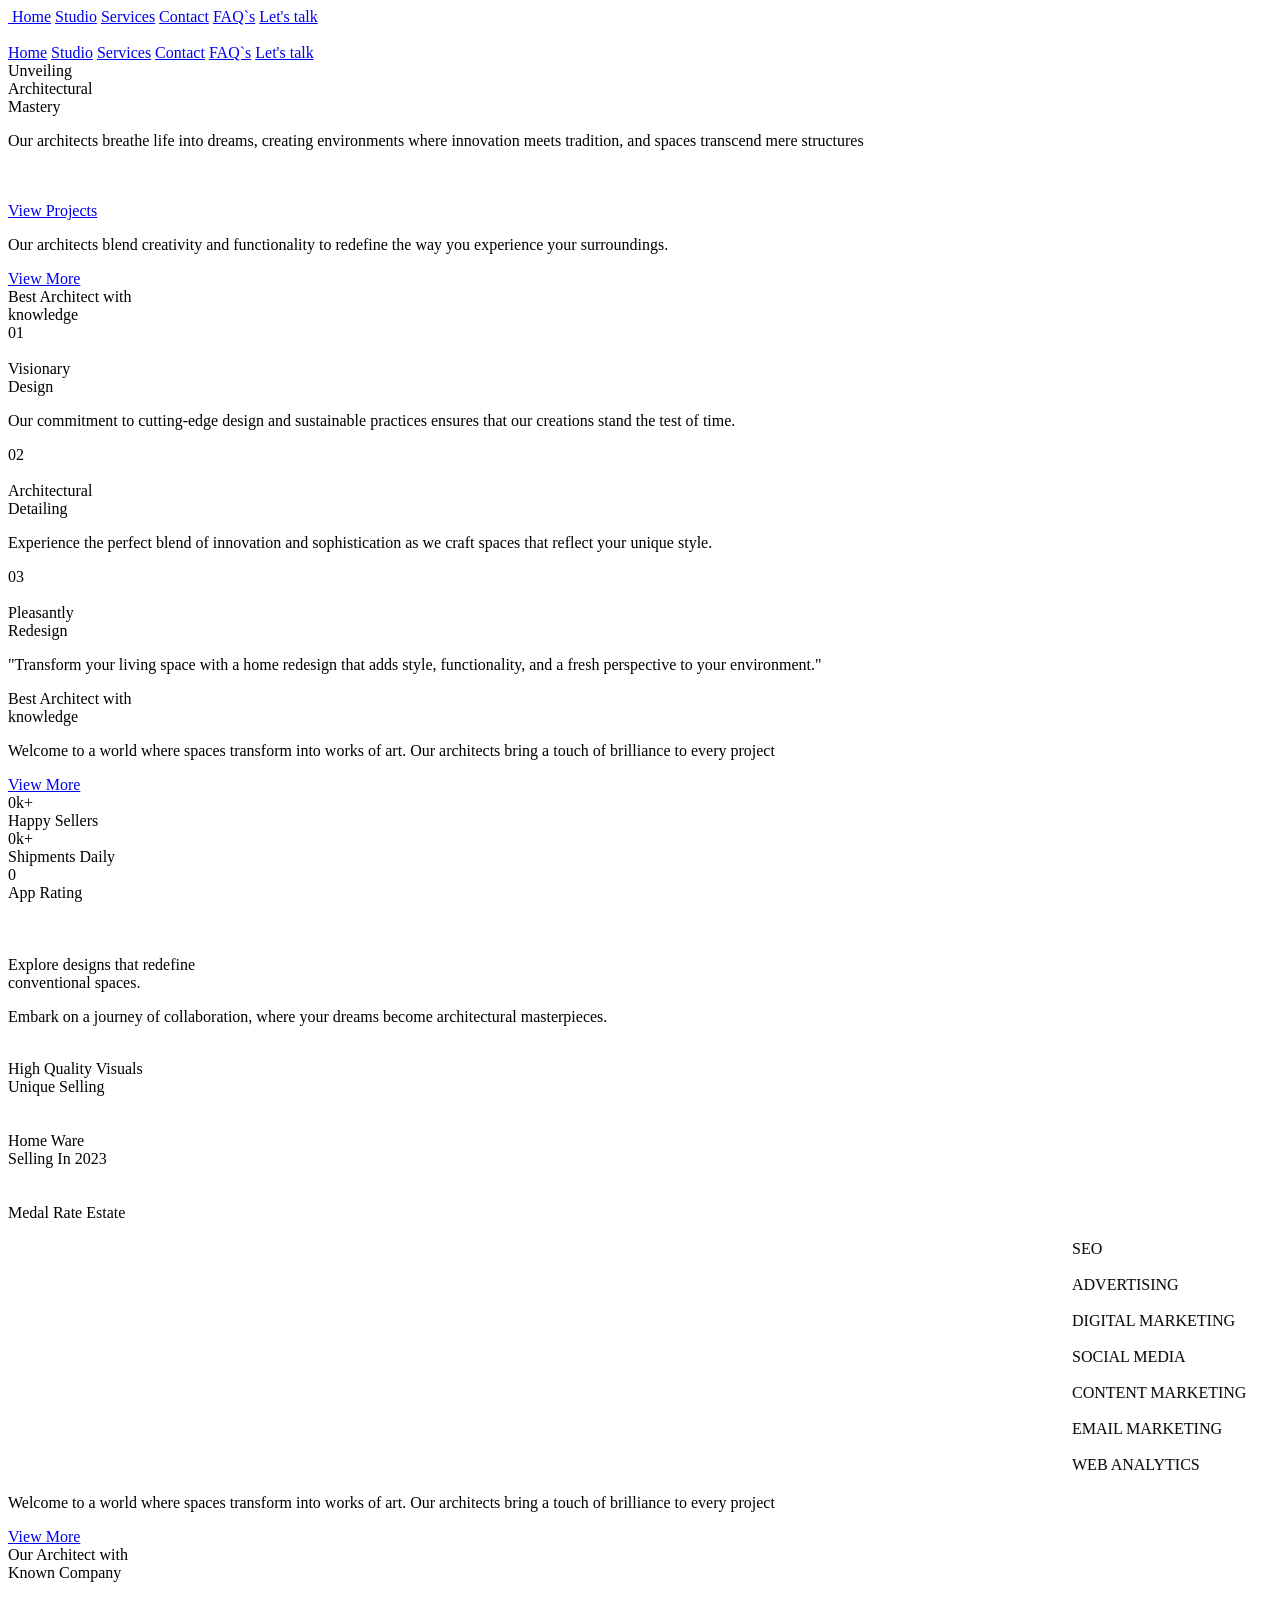
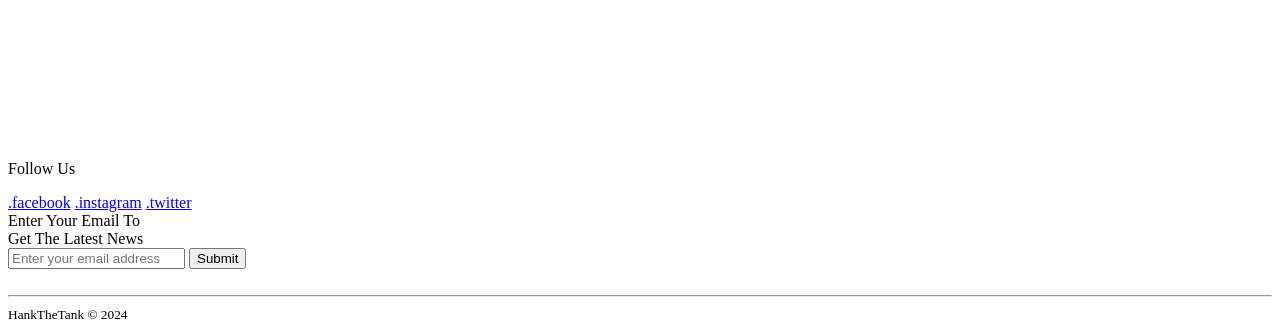
==== arch.html @ 4e917911 "made changes" ====
<!DOCTYPE html>
<html lang="en">

<head>
    <meta charset="UTF-8">
    <meta name="viewport" content="width=device-width, initial-scale=1.0">
    <link rel="stylesheet" href="css/bootstrap-grid.css">
    <link rel="stylesheet" href="css/animate.css">
    <link rel="stylesheet" href="css/odometer.css">
    <link rel="stylesheet" href="css/style.css">
    <title>Visionary Architects</title>
</head>

<body>
    <main class="container-fluid p-0">
        <nav class="container-fluid">
            <div class="container-xl">
                <a href="index.html" class="logo">
                    <img src="images/logo.png" alt="">
                </a>
                <a href="index.html">Home</a>
                <a href="#">Studio</a>
                <a href="#">Services</a>
                <a href="#">Contact</a>
                <a href="#">FAQ`s</a>
                <a href="#" class="btn_1">Let's talk</a>
                <div class="menu">
                    <img src="images/hamburger.png" alt="">
                </div>
                <div class="menu_container">
                    <a href="index.html">Home</a>
                <a href="#">Studio</a>
                <a href="#">Services</a>
                <a href="#">Contact</a>
                <a href="#">FAQ`s</a>
                <a href="#" class="btn_1">Let's talk</a>
                </div>
            </div>
        </nav>
        <section class="intro">
            <div class="container-xl">
                <div class="heading_1 wow animate__animated animate__fadeInUp">
                    Unveiling <br>
                    Architectural <br>
                    Mastery
                </div>
                <p class="wow animate__animated animate__fadeInUp">
                    Our architects breathe life into dreams, creating
                    environments where innovation meets tradition,
                    and spaces transcend mere structures
                </p>
                <div class="projects">
                    <div class="project wow animate__animated animate__fadeInUp">
                        <img src="images/2.jpg" alt="">
                    </div>
                    <div class="project wow animate__animated animate__fadeInUp">
                        <img src="images/3.jpg" alt="">
                    </div>
                </div>

                <a href="#" class="btn_2">View Projects</a>
            </div>
        </section>
        <section class="about">
            <div class="container-xl">
                <div class="section_heading">
                    <div>
                        <p class="wow animate__animated animate__fadeInUp">
                            Our architects blend creativity and functionality to
                            redefine the way you experience your
                            surroundings.
                        </p>
                        <a href="#" class="btn_2">View More</a>
                    </div>
                    <div>
                        <div class="heading_2 wow animate__animated animate__fadeInUp">
                            Best Architect with <br>
                            knowledge
                        </div>
                    </div>
                </div>
                <div class="row g-5">
                    <div class="col-md-4">
                        <div class="card wow animate__animated animate__fadeInUp">
                            <div class="card_header">
                                <span>
                                    01
                                </span>
                                <div class="icon">
                                    <img src="images/arrow.png" alt="">
                                </div>
                            </div>
                            <div class="card_body">
                                <div class="heading_3">Visionary <br>
                                    Design</div>
                                <p>Our commitment to cutting-edge design
                                    and sustainable practices ensures that our
                                    creations stand the test of time.</p>
                            </div>
                        </div>
                    </div>
                    <div class="col-md-4">
                        <div class="card wow animate__animated animate__fadeInUp animate__delay-1s">
                            <div class="card_header">
                                <span>
                                    02
                                </span>
                                <div class="icon">
                                    <img src="images/arrow.png" alt="">
                                </div>
                            </div>
                            <div class="card_body">
                                <div class="heading_3">Architectural <br>
                                    Detailing</div>
                                <p>Experience the perfect blend of innovation
                                    and sophistication as we craft spaces that
                                    reflect your unique style.</p>
                            </div>
                        </div>
                    </div>
                    <div class="col-md-4">
                        <div class="card card_bg wow animate__animated animate__fadeInUp animate__delay-2s">
                            <div class="card_header">
                                <span>
                                    03
                                </span>
                                <div class="icon">
                                    <img src="images/arrow-black.png" alt="">
                                </div>
                            </div>
                            <div class="card_body">
                                <div class="heading_3">Pleasantly <br>
                                    Redesign</div>
                                <p>"Transform your living space with a home
                                    redesign that adds style, functionality, and
                                    a fresh perspective to your environment."</p>
                            </div>
                        </div>
                    </div>
                </div>
            </div>
        </section>
        <section class="rating">
            <div class="container-xl">
                <div class="section_heading">
                    <div>
                        <div class="heading_2 wow animate__animated animate__fadeInUp">
                            Best Architect with <br>
                            knowledge
                        </div>
                    </div>
                    <div>
                        <p class="wow animate__animated animate__fadeInUp">
                            Welcome to a world where spaces transform into
                            works of art. Our architects bring a touch of
                            brilliance to every project
                        </p>
                        <a href="#" class="btn_2">View More</a>
                    </div>
                </div>
                <div class="stats">
                    <div class="stat">
                        <div class="users heading_3"><span class="odometer" data-value="900">0</span>k+</div>
                        <span>Happy Sellers</span>
                    </div>
                    <div class="stat">
                        <div class="shipments heading_3"><span class="odometer" data-value="2.8">0</span>k+</div>
                        <span>Shipments Daily</span>
                    </div>
                    <div class="stat">
                        <div class="ratings heading_3"><span class="odometer" data-value="4.8">0</span></div>
                        <span>App Rating</span>
                    </div>
                </div>
                <div class="row g-5">
                    <div class="col-md-4 image-card wow animate__animated animate__fadeInLeft">
                        <img src="images/5.jpg" alt="">
                    </div>
                    <div class="col-md-4 image-card wow animate__animated animate__fadeInUp">
                        <img src="images/6.jpg" alt="">
                    </div>
                    <div class="col-md-4 image-card wow animate__animated animate__fadeInRight">
                        <img src="images/7.jpg" alt="">
                    </div>
                </div>
            </div>
        </section>
        <section class="portfolio">
            <div class="container-xl">
                <div class="section_heading">
                    <div class="heading_2 wow animate__animated animate__fadeInUp">
                        Explore designs that redefine <br>
                        conventional spaces.
                    </div>
                    <p class="wow animate__animated animate__fadeInUp">Embark on a journey of collaboration, where your dreams become architectural masterpieces.</p>
                </div>
                <div class="showcases">
                    <div class="showcase wow animate__animated animate__fadeInUp">
                        <div class="row">
                            <div class="col-md-2">
                                <img src="images/8.jpg" alt="">
                            </div>
                            <div class="col-md-10">
                                <div class="heading_3">High Quality Visuals</div>
                            </div>
                        </div>
                    </div>
                    <div class="showcase wow animate__animated animate__fadeInUp">
                        <div class="row">
                            <div class="col-md-10">
                                <div class="heading_3">Unique Selling</div>
                            </div>
                            <div class="col-md-2">
                                <img src="images/9.jpg" alt="">
                            </div>
                        </div>
                    </div>
                    <div class="showcase wow animate__animated animate__fadeInUp">
                        <div class="row">
                            <div class="col-md-2">
                                <img src="images/10.jpg" alt="">
                            </div>
                            <div class="col-md-10">
                                <div class="heading_3">Home Ware</div>
                            </div>
                        </div>
                    </div>
                    <div class="showcase wow animate__animated animate__fadeInUp">
                        <div class="row">
                            <div class="col-md-10">
                                <div class="heading_3">Selling In 2023</div>
                            </div>
                            <div class="col-md-2">
                                <img src="images/11.jpg" alt="">
                            </div>
                        </div>
                    </div>
                    <div class="showcase wow animate__animated animate__fadeInUp">
                        <div class="row">
                            <div class="col-md-2">
                                <img src="images/12.jpg" alt="">
                            </div>

                            <div class="col-md-10">
                                <div class="heading_3">Medal Rate Estate</div>
                            </div>
                        </div>
                    </div>
                </div>
            </div>
        </section>
        <marquee behavior="scroll" direction="left" scrollamount="10">
            <div class="marque_holder">
                <img src="images/star.png" alt="">
                <div class="heading_3">SEO</div>
                <img src="images/star.png" alt="">
                <div class="heading_3">ADVERTISING</div>
                <img src="images/star.png" alt="">
                <div class="heading_3">DIGITAL MARKETING</div>
                <img src="images/star.png" alt="">
                <div class="heading_3">SOCIAL MEDIA</div>
                <img src="images/star.png" alt="">
                <div class="heading_3">CONTENT MARKETING</div>
                <img src="images/star.png" alt="">
                <div class="heading_3">EMAIL MARKETING</div>
                <img src="images/star.png" alt="">
                <div class="heading_3">WEB ANALYTICS</div>
            </div>
        </marquee>
        <section class="brands">
            <div class="container-xl">
                <div class="section_heading">
                    <div>
                        <p class="wow animate__animated animate__fadeInUp">
                            Welcome to a world where spaces transform into
                            works of art. Our architects bring a touch of
                            brilliance to every project
                        </p>
                        <a href="#" class="btn_2">View More</a>
                    </div>
                    <div>
                        <div class="heading_2 wow animate__animated animate__fadeInUp">
                            Our Architect with <br>
                            Known Company
                        </div>
                    </div>
                </div>
            </div>
            <div class="row g-0">
                <div class="col-md-3 col-sm-6 brand-holder">
                    <div class="brand-image wow animate__animated animate__fadeInUp">
                        <img src="images/brands-1.png" alt="">
                    </div>
                </div>
                <div class="col-md-3 col-sm-6 brand-holder">
                    <div class="brand-image wow animate__animated animate__fadeInUp animate__delay-1s">
                        <img src="images/brands-2.png " alt="">
                    </div>
                </div>
                <div class="col-md-3 col-sm-6 brand-holder">
                    <div class="brand-image wow animate__animated animate__fadeInUp animate__delay-2s">
                        <img src="images/brands-3.png" alt="">
                    </div>
                </div>
                <div class="col-md-3 col-sm-6 brand-holder">
                    <div class="brand-image wow animate__animated animate__fadeInUp animate__delay-3s">
                        <img src="images/brands-4.png" alt="">
                    </div>
                </div>
                <div class="col-md-3 col-sm-6 brand-holder">
                    <div class="brand-image wow animate__animated animate__fadeInUp">
                        <img src="images/brands-5.png" alt="">
                    </div>
                </div>
                <div class="col-md-3 col-sm-6 brand-holder">
                    <div class="brand-image wow animate__animated animate__fadeInUp animate__delay-1s">
                        <img src="images/brands-6.png" alt="">
                    </div>
                </div>
                <div class="col-md-3 col-sm-6 brand-holder">
                    <div class="brand-image wow animate__animated animate__fadeInUp animate__delay-2s">
                        <img src="images/brands-7.png" alt="">
                    </div>
                </div>
                <div class="col-md-3 col-sm-6 brand-holder">
                    <div class="brand-image wow animate__animated animate__fadeInUp animate__delay-3s">
                        <img src="images/brands-8.png" alt="">
                    </div>
                </div>
            </div>
        </section>
        <footer>
            <div class="container-xl">
                <div class="footer">
                    <div>
                        <a href="index.html" class="logo wow animate__animated animate__fadeInUp">
                            <img src="images/logo.png" alt="">
                        </a>
                        <div class="wow animate__animated animate__fadeInUp">
                            <p>Follow Us</p>
                            <span><a href="#">.facebook</a> <a href="#">.instagram</a> <a href="#">.twitter</a></span>
                        </div>
                    </div>

                    <div>
                        <div class="heading_3 wow animate__animated animate__fadeInUp">
                            Enter Your Email To <br>
                            Get The Latest News
                        </div>
                        <div class="input_container wow animate__animated animate__fadeInUp">
                            <input type="email" placeholder="Enter your email address">
                            <button class="btn_1">Submit</button>
                        </div>
                    </div>
                </div>
                <br>
                <hr>
                <small>HankTheTank &copy; 2024</small>
            </div>
        </footer>
    </main>
    <script src="js/odometer.js"></script>
    <script src="js/wow.js"></script>
    <script src="js/lenis.js"></script>
    <script>
        const wow = new WOW();
        wow.init();
        const lenis = new Lenis();
        const stats = document.querySelector('.stats');
        let odometerStarted = false;

        function raf(time) {
            lenis.raf(time);
            const statsPosition = stats.getBoundingClientRect();
            if (!odometerStarted && statsPosition.top <= window.innerHeight && statsPosition.bottom >= 0) {
                const odometers = document.querySelectorAll('.odometer');
                odometers.forEach(odometer => {
                    odometer.innerHTML = odometer.getAttribute('data-value');
                });
                odometerStarted = true;
            }
            requestAnimationFrame(raf);
        }
        requestAnimationFrame(raf);
        
        const menu = document.querySelector(".menu");
        const menuContainer = document.querySelector(".menu_container");
        let menuToggle = false;
        menu.addEventListener("click", ()=>{
            if(!menuToggle){
                menuContainer.style.transform = "translateX(0)";
                lenis.stop();
            }
            else{
                menuContainer.style.transform = "translateX(100%)";
                lenis.start();
            }
            
            menuToggle = !menuToggle
        })
    </script>
</body>

</html>
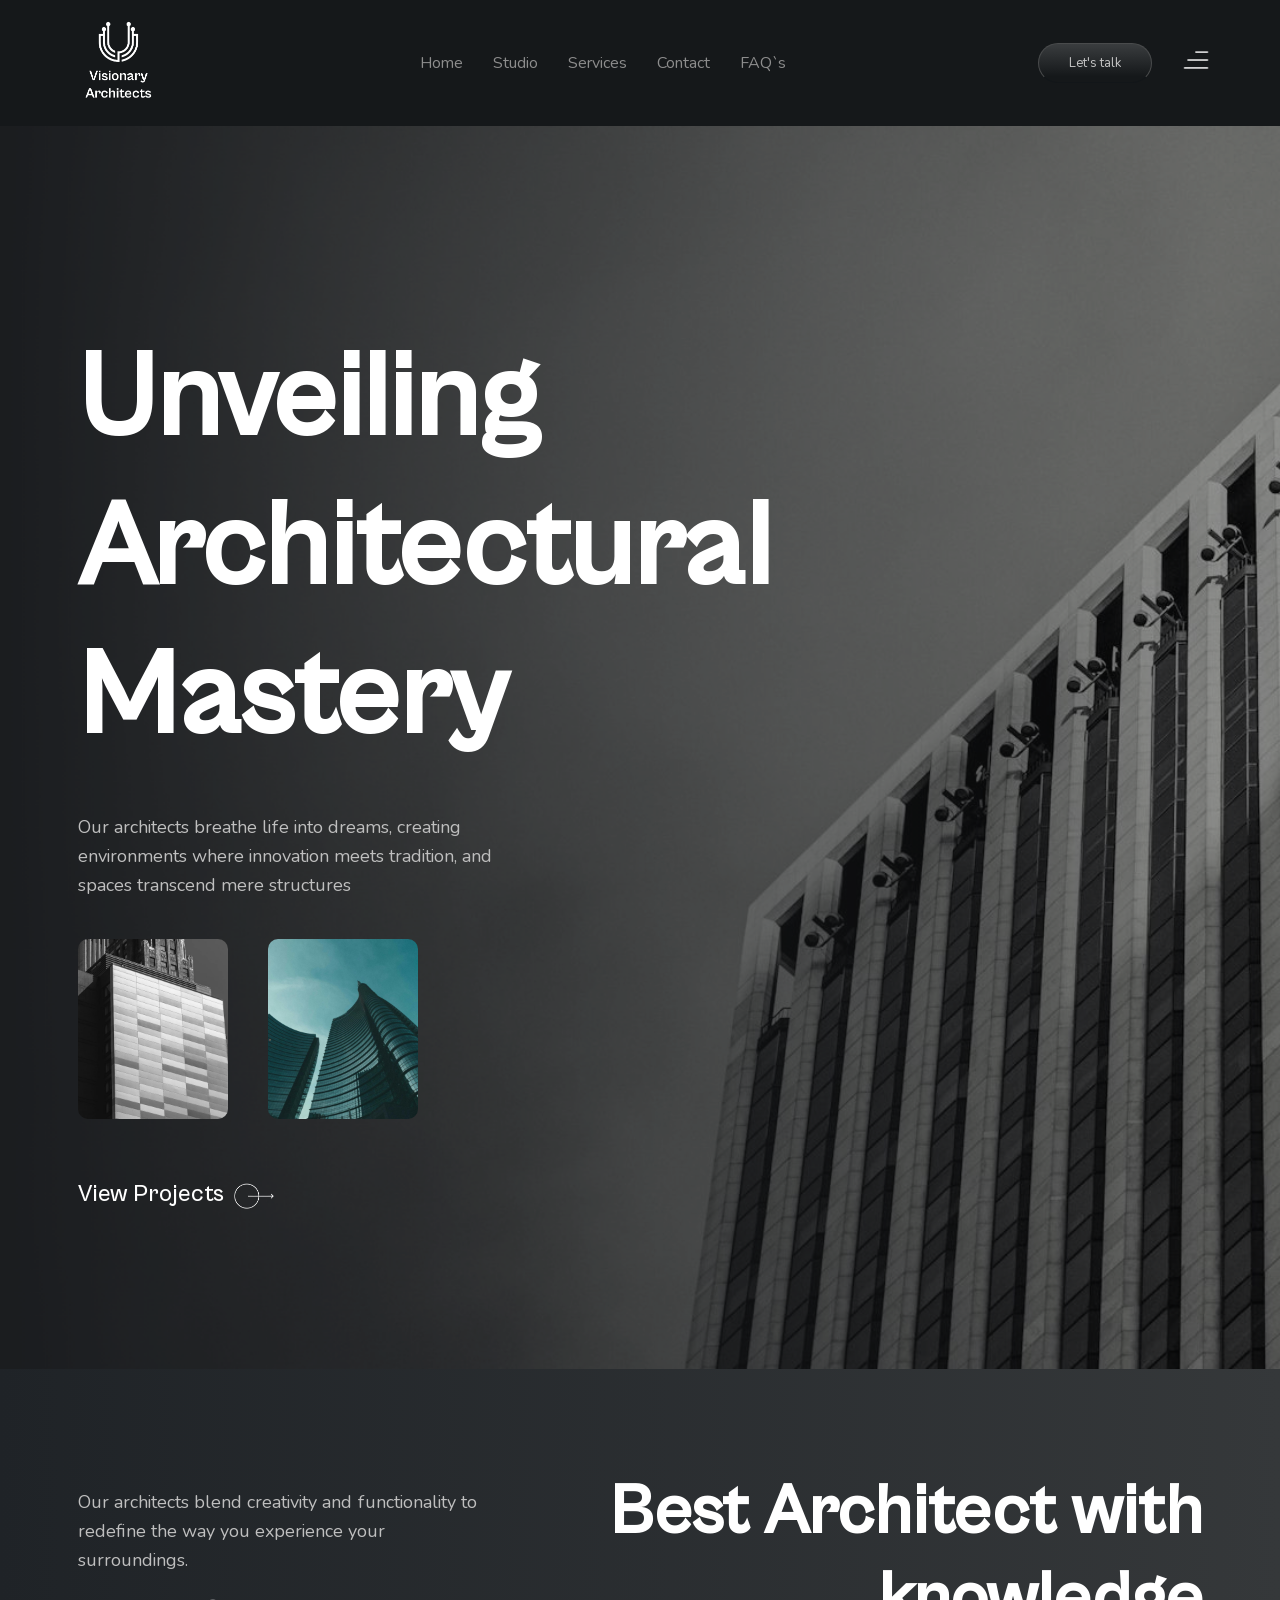
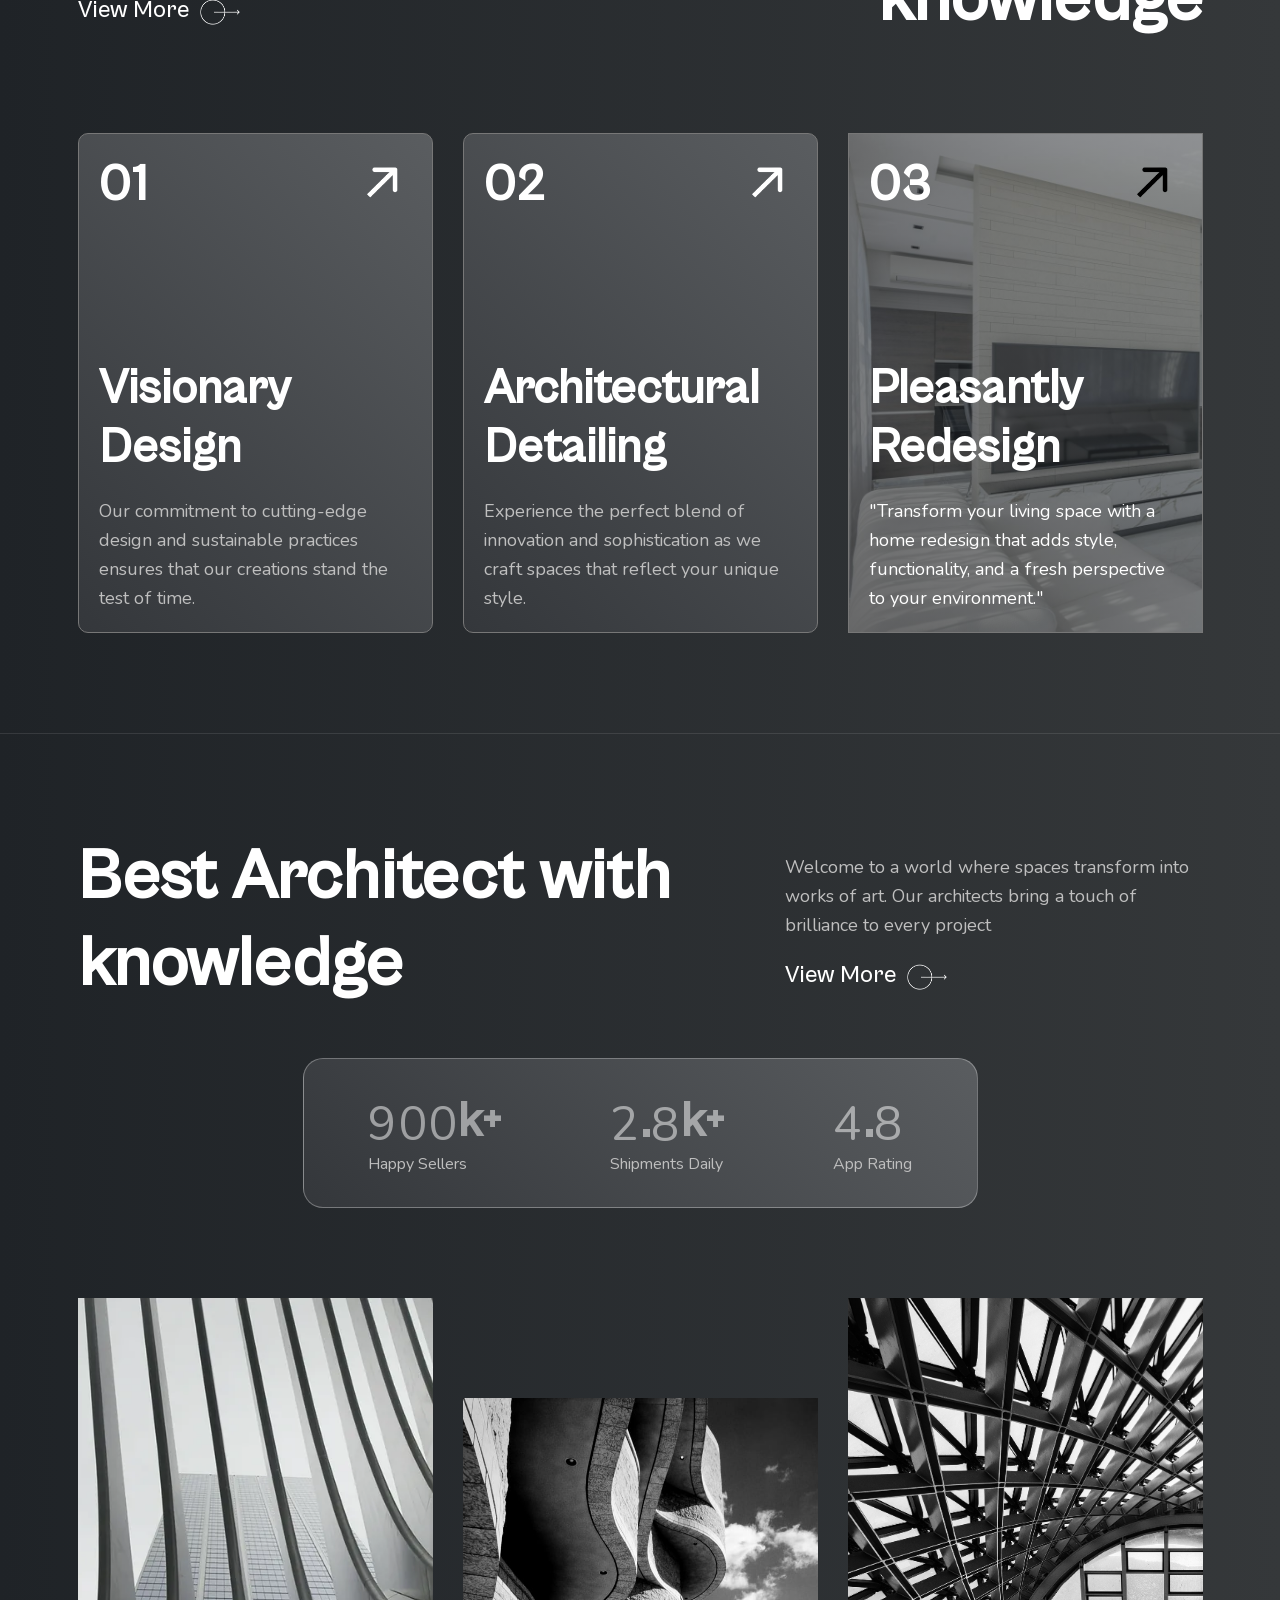
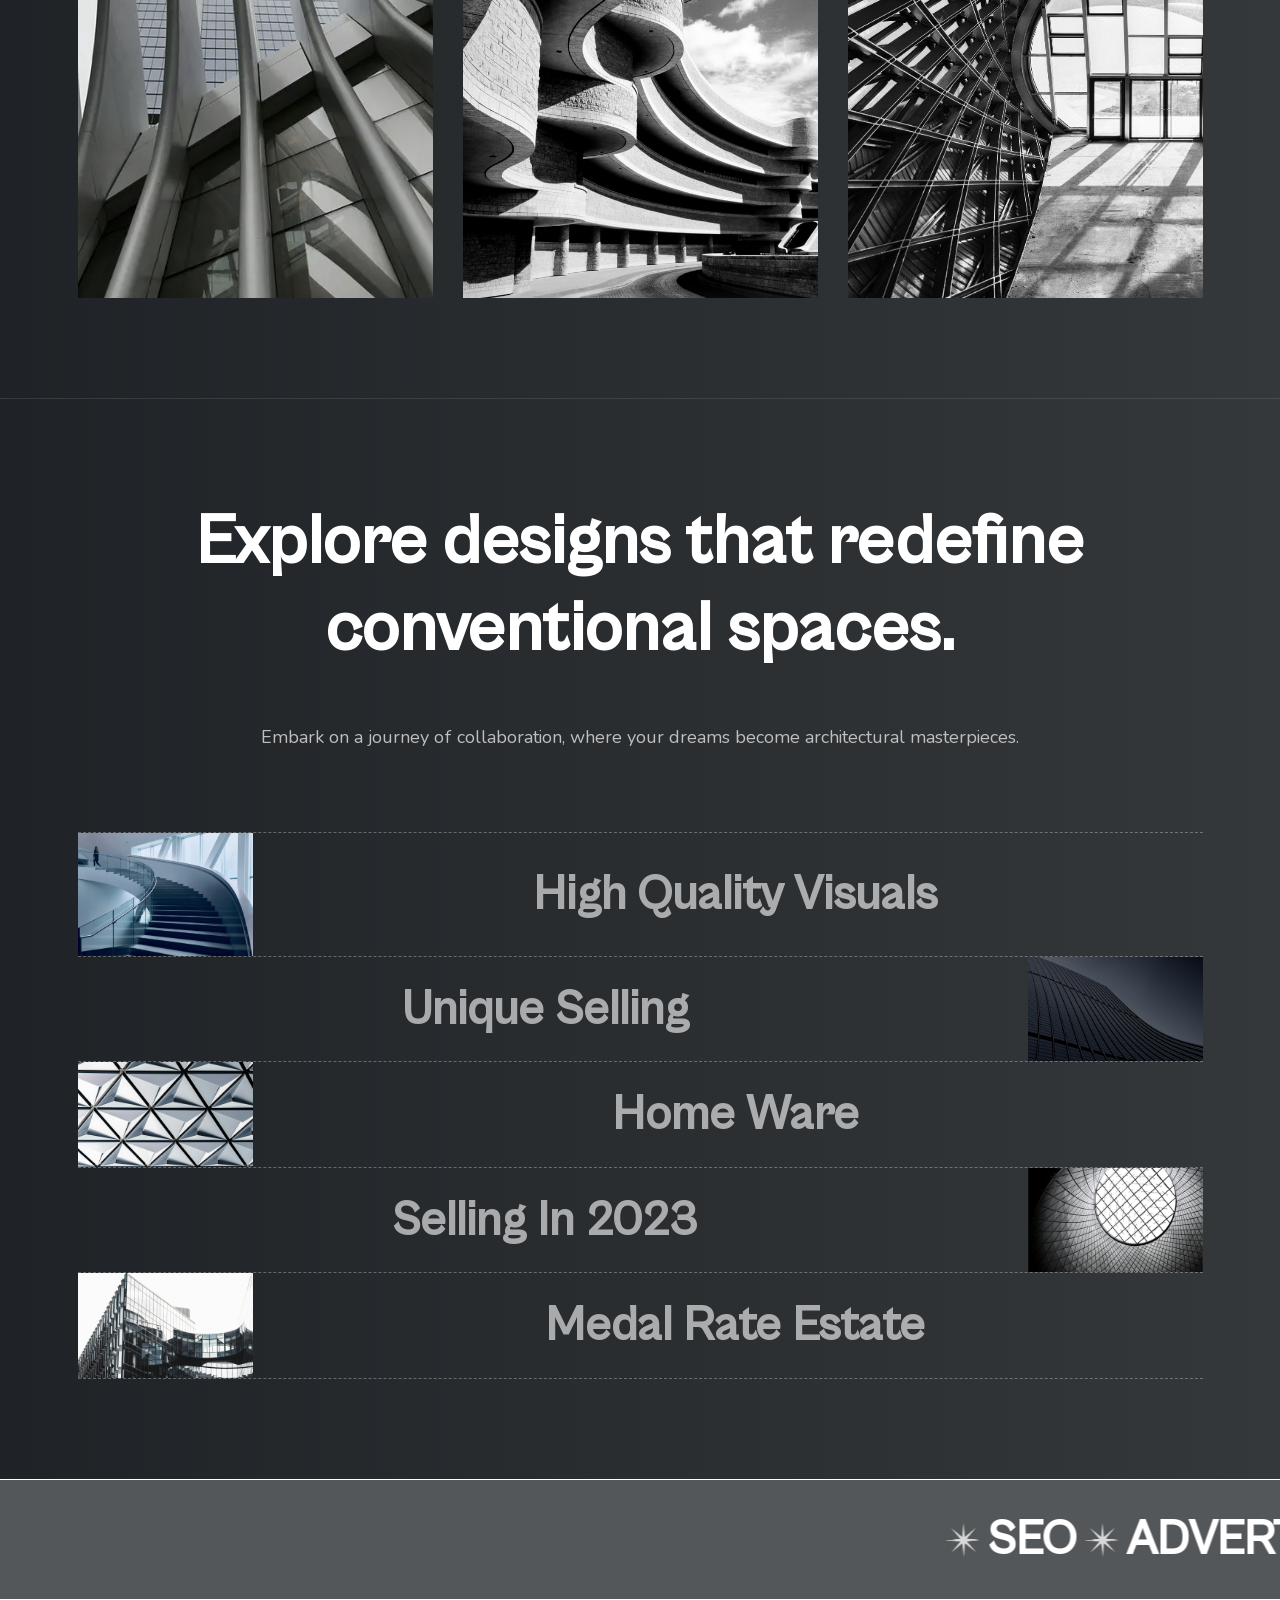
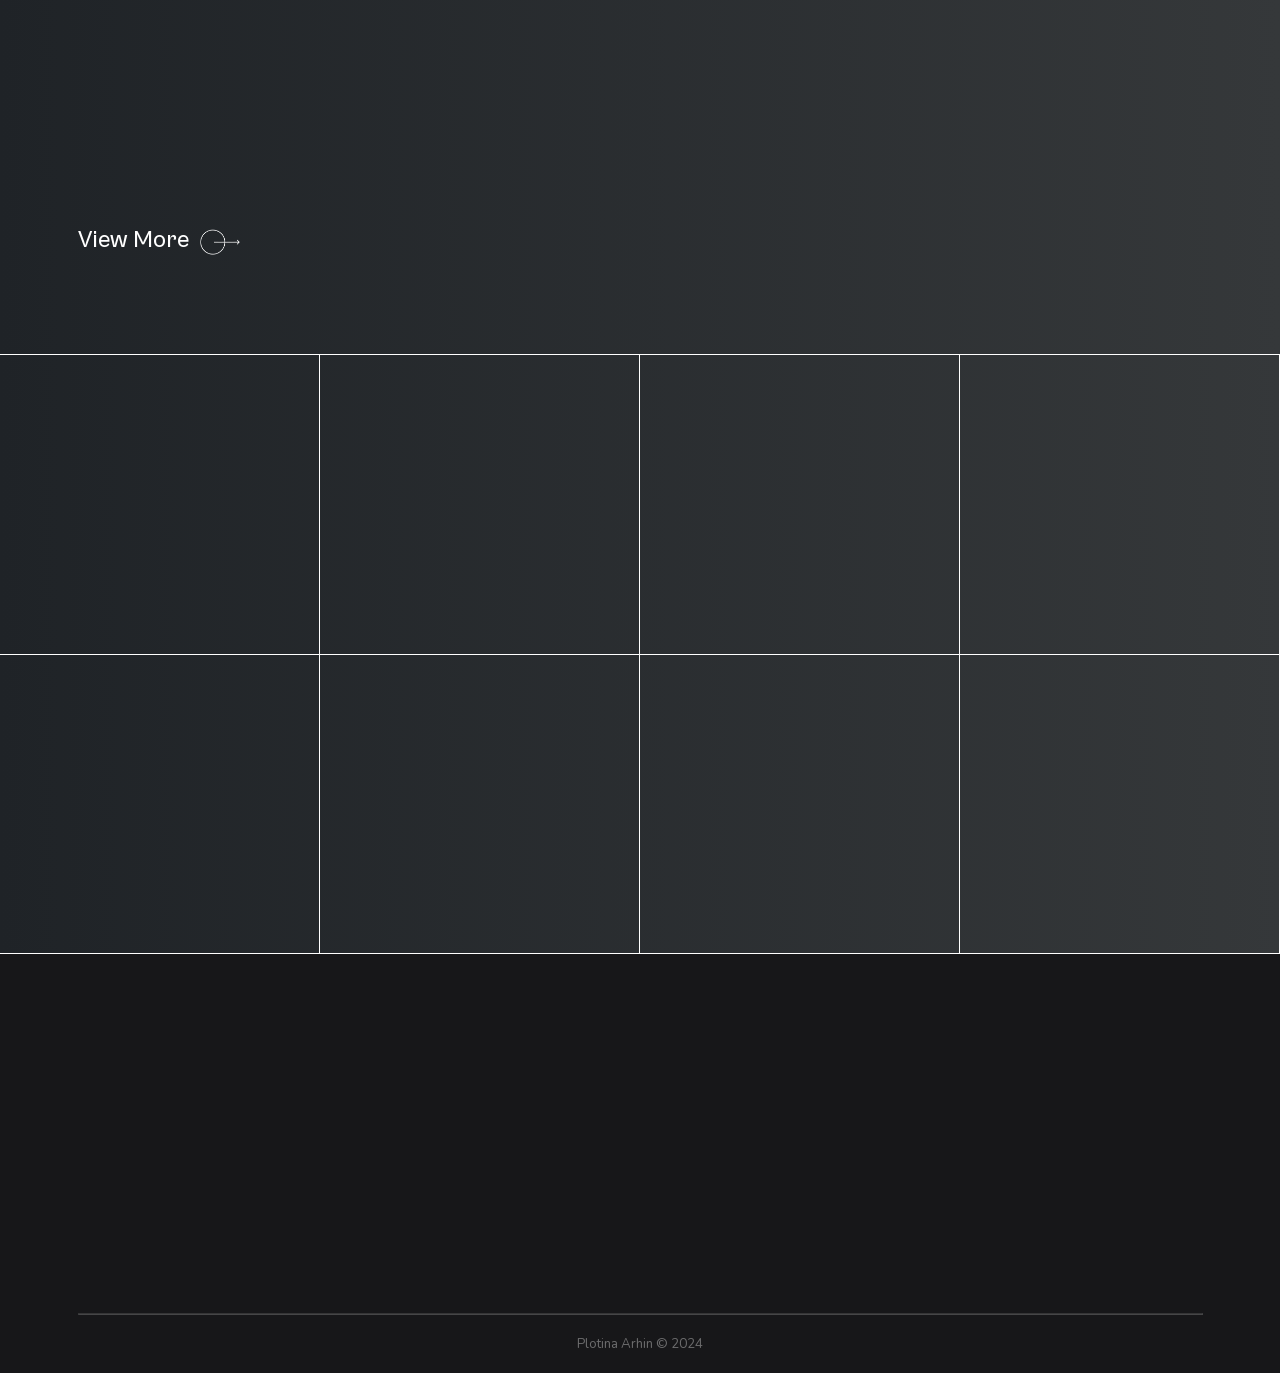
==== commit 5d510a79: "made" ====
--- a/arch.html
+++ b/arch.html
@@ -4,10 +4,10 @@
 <head>
     <meta charset="UTF-8">
     <meta name="viewport" content="width=device-width, initial-scale=1.0">
-    <link rel="stylesheet" href="css/bootstrap-grid.css">
-    <link rel="stylesheet" href="css/animate.css">
-    <link rel="stylesheet" href="css/odometer.css">
-    <link rel="stylesheet" href="css/style.css">
+    <link rel="stylesheet" href="styles/bootstrap-grid.css">
+    <link rel="stylesheet" href="styles/animate.css">
+    <link rel="stylesheet" href="styles/odometer.css">
+    <link rel="stylesheet" href="styles/arch.css">
     <title>Visionary Architects</title>
 </head>
 
@@ -15,8 +15,8 @@
     <main class="container-fluid p-0">
         <nav class="container-fluid">
             <div class="container-xl">
-                <a href="index.html" class="logo">
-                    <img src="images/logo.png" alt="">
+                <a href="arch.html" class="logo">
+                    <img src="image/log.png" alt="">
                 </a>
                 <a href="index.html">Home</a>
                 <a href="#">Studio</a>
@@ -25,10 +25,10 @@
                 <a href="#">FAQ`s</a>
                 <a href="#" class="btn_1">Let's talk</a>
                 <div class="menu">
-                    <img src="images/hamburger.png" alt="">
+                    <img src="image/hamburger.png" alt="">
                 </div>
                 <div class="menu_container">
-                    <a href="index.html">Home</a>
+                    <a href="arch.html">Home</a>
                 <a href="#">Studio</a>
                 <a href="#">Services</a>
                 <a href="#">Contact</a>
@@ -51,10 +51,10 @@
                 </p>
                 <div class="projects">
                     <div class="project wow animate__animated animate__fadeInUp">
-                        <img src="images/2.jpg" alt="">
+                        <img src="image/cal.jpg" alt="">
                     </div>
                     <div class="project wow animate__animated animate__fadeInUp">
-                        <img src="images/3.jpg" alt="">
+                        <img src="image/figure.jpg" alt="">
                     </div>
                 </div>
 
@@ -87,7 +87,7 @@
                                     01
                                 </span>
                                 <div class="icon">
-                                    <img src="images/arrow.png" alt="">
+                                    <img src="image/arrow.png" alt="">
                                 </div>
                             </div>
                             <div class="card_body">
@@ -106,7 +106,7 @@
                                     02
                                 </span>
                                 <div class="icon">
-                                    <img src="images/arrow.png" alt="">
+                                    <img src="image/arrow.png" alt="">
                                 </div>
                             </div>
                             <div class="card_body">
@@ -125,7 +125,7 @@
                                     03
                                 </span>
                                 <div class="icon">
-                                    <img src="images/arrow-black.png" alt="">
+                                    <img src="image/arrow-black.png" alt="">
                                 </div>
                             </div>
                             <div class="card_body">
@@ -174,13 +174,13 @@
                 </div>
                 <div class="row g-5">
                     <div class="col-md-4 image-card wow animate__animated animate__fadeInLeft">
-                        <img src="images/5.jpg" alt="">
+                        <img src="image/5.jpg" alt="">
                     </div>
                     <div class="col-md-4 image-card wow animate__animated animate__fadeInUp">
-                        <img src="images/6.jpg" alt="">
+                        <img src="image/6.jpg" alt="">
                     </div>
                     <div class="col-md-4 image-card wow animate__animated animate__fadeInRight">
-                        <img src="images/7.jpg" alt="">
+                        <img src="image/7.jpg" alt="">
                     </div>
                 </div>
             </div>
@@ -198,7 +198,7 @@
                     <div class="showcase wow animate__animated animate__fadeInUp">
                         <div class="row">
                             <div class="col-md-2">
-                                <img src="images/8.jpg" alt="">
+                                <img src="image/8.jpg" alt="">
                             </div>
                             <div class="col-md-10">
                                 <div class="heading_3">High Quality Visuals</div>
@@ -211,14 +211,14 @@
                                 <div class="heading_3">Unique Selling</div>
                             </div>
                             <div class="col-md-2">
-                                <img src="images/9.jpg" alt="">
+                                <img src="image/9.jpg" alt="">
                             </div>
                         </div>
                     </div>
                     <div class="showcase wow animate__animated animate__fadeInUp">
                         <div class="row">
                             <div class="col-md-2">
-                                <img src="images/10.jpg" alt="">
+                                <img src="image/10.jpg" alt="">
                             </div>
                             <div class="col-md-10">
                                 <div class="heading_3">Home Ware</div>
@@ -231,14 +231,14 @@
                                 <div class="heading_3">Selling In 2023</div>
                             </div>
                             <div class="col-md-2">
-                                <img src="images/11.jpg" alt="">
+                                <img src="image/11.jpg" alt="">
                             </div>
                         </div>
                     </div>
                     <div class="showcase wow animate__animated animate__fadeInUp">
                         <div class="row">
                             <div class="col-md-2">
-                                <img src="images/12.jpg" alt="">
+                                <img src="image/12.jpg" alt="">
                             </div>
 
                             <div class="col-md-10">
@@ -251,19 +251,19 @@
         </section>
         <marquee behavior="scroll" direction="left" scrollamount="10">
             <div class="marque_holder">
-                <img src="images/star.png" alt="">
+                <img src="image/star.png" alt="">
                 <div class="heading_3">SEO</div>
-                <img src="images/star.png" alt="">
+                <img src="image/star.png" alt="">
                 <div class="heading_3">ADVERTISING</div>
-                <img src="images/star.png" alt="">
+                <img src="image/star.png" alt="">
                 <div class="heading_3">DIGITAL MARKETING</div>
-                <img src="images/star.png" alt="">
+                <img src="image/star.png" alt="">
                 <div class="heading_3">SOCIAL MEDIA</div>
-                <img src="images/star.png" alt="">
+                <img src="image/star.png" alt="">
                 <div class="heading_3">CONTENT MARKETING</div>
-                <img src="images/star.png" alt="">
+                <img src="image/star.png" alt="">
                 <div class="heading_3">EMAIL MARKETING</div>
-                <img src="images/star.png" alt="">
+                <img src="image/star.png" alt="">
                 <div class="heading_3">WEB ANALYTICS</div>
             </div>
         </marquee>
@@ -289,42 +289,42 @@
             <div class="row g-0">
                 <div class="col-md-3 col-sm-6 brand-holder">
                     <div class="brand-image wow animate__animated animate__fadeInUp">
-                        <img src="images/brands-1.png" alt="">
+                        <img src="image/brands-1.png" alt="">
                     </div>
                 </div>
                 <div class="col-md-3 col-sm-6 brand-holder">
                     <div class="brand-image wow animate__animated animate__fadeInUp animate__delay-1s">
-                        <img src="images/brands-2.png " alt="">
+                        <img src="image/brands-2.png " alt="">
                     </div>
                 </div>
                 <div class="col-md-3 col-sm-6 brand-holder">
                     <div class="brand-image wow animate__animated animate__fadeInUp animate__delay-2s">
-                        <img src="images/brands-3.png" alt="">
+                        <img src="image/brands-3.png" alt="">
                     </div>
                 </div>
                 <div class="col-md-3 col-sm-6 brand-holder">
                     <div class="brand-image wow animate__animated animate__fadeInUp animate__delay-3s">
-                        <img src="images/brands-4.png" alt="">
+                        <img src="image/brands-4.png" alt="">
                     </div>
                 </div>
                 <div class="col-md-3 col-sm-6 brand-holder">
                     <div class="brand-image wow animate__animated animate__fadeInUp">
-                        <img src="images/brands-5.png" alt="">
+                        <img src="image/brands-5.png" alt="">
                     </div>
                 </div>
                 <div class="col-md-3 col-sm-6 brand-holder">
                     <div class="brand-image wow animate__animated animate__fadeInUp animate__delay-1s">
-                        <img src="images/brands-6.png" alt="">
+                        <img src="image/brands-6.png" alt="">
                     </div>
                 </div>
                 <div class="col-md-3 col-sm-6 brand-holder">
                     <div class="brand-image wow animate__animated animate__fadeInUp animate__delay-2s">
-                        <img src="images/brands-7.png" alt="">
+                        <img src="image/brands-7.png" alt="">
                     </div>
                 </div>
                 <div class="col-md-3 col-sm-6 brand-holder">
                     <div class="brand-image wow animate__animated animate__fadeInUp animate__delay-3s">
-                        <img src="images/brands-8.png" alt="">
+                        <img src="image/brands-8.png" alt="">
                     </div>
                 </div>
             </div>
@@ -333,8 +333,8 @@
             <div class="container-xl">
                 <div class="footer">
                     <div>
-                        <a href="index.html" class="logo wow animate__animated animate__fadeInUp">
-                            <img src="images/logo.png" alt="">
+                        <a href="arch.html" class="logo wow animate__animated animate__fadeInUp">
+                            <img src="image/log.png" alt="">
                         </a>
                         <div class="wow animate__animated animate__fadeInUp">
                             <p>Follow Us</p>
@@ -355,13 +355,13 @@
                 </div>
                 <br>
                 <hr>
-                <small>HankTheTank &copy; 2024</small>
+                <small>Plotina Arhin &copy; 2024</small>
             </div>
         </footer>
     </main>
-    <script src="js/odometer.js"></script>
-    <script src="js/wow.js"></script>
-    <script src="js/lenis.js"></script>
+    <script src="script/odometer.js"></script>
+    <script src="script/wow.js"></script>
+    <script src="script/lenis.js"></script>
     <script>
         const wow = new WOW();
         wow.init();
--- a/styles/odometer.css
+++ b/styles/odometer.css
@@ -0,0 +1,89 @@
+.odometer.odometer-auto-theme, .odometer.odometer-theme-default {
+    display: inline-block;
+    vertical-align: middle;
+    *vertical-align: auto;
+    *zoom: 1;
+    *display: inline;
+    position: relative;
+  }
+  .odometer.odometer-auto-theme .odometer-digit, .odometer.odometer-theme-default .odometer-digit {
+    display: inline-block;
+    vertical-align: middle;
+    *vertical-align: auto;
+    *zoom: 1;
+    *display: inline;
+    position: relative;
+  }
+  .odometer.odometer-auto-theme .odometer-digit .odometer-digit-spacer, .odometer.odometer-theme-default .odometer-digit .odometer-digit-spacer {
+    display: inline-block;
+    vertical-align: middle;
+    *vertical-align: auto;
+    *zoom: 1;
+    *display: inline;
+    visibility: hidden;
+  }
+  .odometer.odometer-auto-theme .odometer-digit .odometer-digit-inner, .odometer.odometer-theme-default .odometer-digit .odometer-digit-inner {
+    text-align: left;
+    display: block;
+    position: absolute;
+    top: 0;
+    left: 0;
+    right: 0;
+    bottom: 0;
+    overflow: hidden;
+  }
+  .odometer.odometer-auto-theme .odometer-digit .odometer-ribbon, .odometer.odometer-theme-default .odometer-digit .odometer-ribbon {
+    display: block;
+  }
+  .odometer.odometer-auto-theme .odometer-digit .odometer-ribbon-inner, .odometer.odometer-theme-default .odometer-digit .odometer-ribbon-inner {
+    display: block;
+    -webkit-backface-visibility: hidden;
+  }
+  .odometer.odometer-auto-theme .odometer-digit .odometer-value, .odometer.odometer-theme-default .odometer-digit .odometer-value {
+    display: block;
+    -webkit-transform: translateZ(0);
+  }
+  .odometer.odometer-auto-theme .odometer-digit .odometer-value.odometer-last-value, .odometer.odometer-theme-default .odometer-digit .odometer-value.odometer-last-value {
+    position: absolute;
+  }
+  .odometer.odometer-auto-theme.odometer-animating-up .odometer-ribbon-inner, .odometer.odometer-theme-default.odometer-animating-up .odometer-ribbon-inner {
+    -webkit-transition: -webkit-transform 2s;
+    -moz-transition: -moz-transform 2s;
+    -ms-transition: -ms-transform 2s;
+    -o-transition: -o-transform 2s;
+    transition: transform 2s;
+  }
+  .odometer.odometer-auto-theme.odometer-animating-up.odometer-animating .odometer-ribbon-inner, .odometer.odometer-theme-default.odometer-animating-up.odometer-animating .odometer-ribbon-inner {
+    -webkit-transform: translateY(-100%);
+    -moz-transform: translateY(-100%);
+    -ms-transform: translateY(-100%);
+    -o-transform: translateY(-100%);
+    transform: translateY(-100%);
+  }
+  .odometer.odometer-auto-theme.odometer-animating-down .odometer-ribbon-inner, .odometer.odometer-theme-default.odometer-animating-down .odometer-ribbon-inner {
+    -webkit-transform: translateY(-100%);
+    -moz-transform: translateY(-100%);
+    -ms-transform: translateY(-100%);
+    -o-transform: translateY(-100%);
+    transform: translateY(-100%);
+  }
+  .odometer.odometer-auto-theme.odometer-animating-down.odometer-animating .odometer-ribbon-inner, .odometer.odometer-theme-default.odometer-animating-down.odometer-animating .odometer-ribbon-inner {
+    -webkit-transition: -webkit-transform 2s;
+    -moz-transition: -moz-transform 2s;
+    -ms-transition: -ms-transform 2s;
+    -o-transition: -o-transform 2s;
+    transition: transform 2s;
+    -webkit-transform: translateY(0);
+    -moz-transform: translateY(0);
+    -ms-transform: translateY(0);
+    -o-transform: translateY(0);
+    transform: translateY(0);
+  }
+  
+  .odometer.odometer-auto-theme, .odometer.odometer-theme-default {
+    font-family: "Helvetica Neue", sans-serif;
+    line-height: 1.1em;
+  }
+  .odometer.odometer-auto-theme .odometer-value, .odometer.odometer-theme-default .odometer-value {
+    text-align: center;
+  }
--- a/styles/arch.css
+++ b/styles/arch.css
@@ -0,0 +1,715 @@
+* {
+  margin: 0;
+  padding: 0;
+  box-sizing: border-box;
+  font-family: "text", sans-serif;
+  font-weight: 500;
+}
+
+html {
+  font-size: 62.5%;
+  overflow-x: hidden;
+}
+
+::-webkit-scrollbar {
+  display: none;
+}
+
+@font-face {
+  font-family: "heading";
+  src: url("/fonts/CabinetGrotesk.ttf") format("truetype");
+}
+
+@font-face {
+  font-family: "text";
+  src: url("/fonts/Nunito.ttf") format("truetype");
+}
+
+body {
+  font-size: 1.6rem;
+  background: #9f9f9f;
+  color: #bfbfbf;
+  overflow-x: hidden;
+}
+
+a {
+  text-decoration: none;
+  color: inherit;
+}
+
+/* Headings */
+
+.heading_1 {
+  font-family: "heading";
+  font-size: 12rem;
+  font-weight: bold;
+  color: #ffffff;
+}
+
+.heading_2 {
+  font-family: "heading";
+  font-size: 7rem;
+  font-weight: bold;
+  color: #ffffff;
+}
+
+.heading_3 {
+  font-family: "heading";
+  font-size: 4.8rem;
+  font-weight: bold;
+  color: #ffffff;
+}
+
+.section_heading {
+  display: flex;
+  align-items: center;
+  justify-content: space-between;
+}
+
+.section_heading p {
+  width: 38ch;
+}
+
+.section_heading .btn_2 {
+  margin-top: 2rem;
+}
+
+/* Headings */
+
+/* Buttons */
+
+.btn_1 {
+  padding: 1rem 3rem;
+  border-radius: 2rem;
+  font-size: 1.3rem;
+  border: 1px solid #494b4c;
+  border-bottom-color: #121619;
+  color: #c6c6c6;
+  background: linear-gradient(to top, #15181a 15%, #333638 85%, #3a3d3f);
+}
+
+.btn_2 {
+  color: #fff;
+  font-family: "heading", sans-serif;
+  font-size: 2.4rem;
+  display: flex;
+  width: fit-content;
+}
+
+.btn_2::after {
+  content: "";
+  background-image: url("/image/circle-arrow.png");
+  background-size: contain;
+  background-repeat: no-repeat;
+  background-position-y: bottom;
+  width: 4rem;
+  height: 3rem;
+  display: inline-block;
+  margin-left: 1rem;
+  transition: 0.3s ease;
+}
+
+.btn_2:hover::after {
+  transform: rotate(-25deg) scale(1.1);
+}
+
+/* Buttons */
+
+/* Page */
+main {
+  width: 100vw;
+  height: fit-content;
+  display: flex;
+  flex-direction: column;
+}
+
+nav {
+  background: #15181a;
+}
+
+nav .container-xl {
+  display: flex;
+  align-items: center;
+  color: #8d8d8d;
+  padding: 2rem 0;
+  gap: 3rem;
+  position: relative;
+}
+
+.logo {
+  margin-right: auto;
+}
+
+.logo img {
+  height: 8rem;
+  object-fit: contain;
+}
+
+nav .btn_1 {
+  margin-left: auto;
+}
+
+.menu{
+  position: relative;
+  z-index: 20;
+  cursor: pointer;
+}
+
+.menu img {
+  width: 2.8rem;
+  object-fit: contain;
+  opacity: 0.8;
+}
+
+.menu_container{
+  position: fixed;
+  top: 0;
+  left: 0;
+  height: 100vh;
+  width: 100vw;
+  background: #333638;
+  z-index: 10;
+  display: flex;
+  flex-direction: column;
+  justify-content: center;
+  align-items: center;
+  gap: 2rem;
+  transform: translateX(100%);
+  transition: 1s ease;
+  overflow: hidden;
+}
+
+.menu_container a:not(.btn_1){
+  font-size: 5rem;
+  font-weight: bold;
+  color: #fff;
+  font-family: "heading", sans-serif;
+  display: inline-block !important;
+}
+
+.menu_container a:not(.btn_1):hover{
+  color: #8e8e8e;
+}
+
+.menu_container .btn_1{
+  margin-left: 0;
+  display: inline-block !important;
+}
+
+main p {
+  font-size: 1.8rem;
+  line-height: 1.6;
+}
+
+.intro {
+  background: url("/image/main.jpg") no-repeat;
+  background-size: cover;
+  min-height: 100vh;
+  width: 100vw;
+  position: relative;
+}
+
+.intro::before {
+  content: "";
+  position: absolute;
+  inset: 0;
+  background: rgba(0, 0, 0, 0.3);
+  z-index: 1;
+}
+
+.intro .heading_1 {
+  position: relative;
+  margin-top: 10rem;
+  z-index: 2;
+}
+
+.intro p {
+  position: relative;
+  margin-top: 4rem;
+  z-index: 2;
+  width: 38ch;
+  max-width: 100%;
+}
+
+.projects {
+  display: flex;
+  gap: 4rem;
+  margin-top: 4rem;
+}
+
+.projects .project {
+  height: 18rem;
+  width: 15rem;
+  overflow: hidden;
+  border-radius: 1rem;
+  cursor: pointer;
+  position: relative;
+  z-index: 2;
+}
+
+.projects .project img {
+  height: 100%;
+  width: 100%;
+  object-fit: cover;
+  transition: 0.3s ease;
+}
+
+.projects .project:hover img {
+  transform: rotate(-5deg) scale(1.5);
+}
+
+.intro .btn_2 {
+  position: relative;
+  z-index: 2;
+  margin-block: 6rem;
+}
+
+section {
+  background: linear-gradient(to right, #1f2327, #35383a);
+  padding-block: 10rem;
+}
+
+.about .section_heading .heading_2 {
+  text-align: right;
+}
+
+.about .row {
+  margin-top: 6rem;
+}
+
+.about .card {
+  height: 50rem;
+  width: 100%;
+  background: linear-gradient(45deg, #34373b, #5a5d60);
+  border-radius: 1rem;
+  border: 1px solid #777777;
+  padding: 2rem;
+  display: flex;
+  flex-direction: column;
+}
+
+.about .card_header {
+  display: flex;
+  align-items: center;
+  justify-content: space-between;
+}
+
+.about .card_header span {
+  font-size: 5rem;
+  font-weight: bold;
+  font-family: "heading", sans-serif;
+  color: #fff;
+}
+
+.about .card_header .icon img {
+  height: 5rem;
+  object-fit: contain;
+}
+
+.about .card_body {
+  margin-top: auto;
+}
+
+.about .card_body .heading_3 {
+  margin-bottom: 2rem;
+}
+
+.about .card_bg {
+  background: linear-gradient(45deg, #101112a1, #5a5d607c),
+    url("/image/4.jpg") no-repeat;
+  background-size: cover;
+  border-radius: 0;
+}
+
+.about .card_bg .card_body p {
+  color: #fff;
+}
+
+section.rating {
+  border-top: 1px solid rgba(255, 255, 255, 0.1);
+}
+
+.stats {
+  height: 15rem;
+  width: 60%;
+  border: 1px solid rgba(255, 255, 255, 0.3);
+  background: linear-gradient(45deg, #34373b, #5a5d60);
+  margin-inline: auto;
+  margin-top: 5rem;
+  border-radius: 2rem;
+  padding: 1rem;
+  display: flex;
+  justify-content: space-around;
+  align-items: center;
+}
+
+.stats .heading_3 span {
+  font-family: "heading";
+  font-size: 4.8rem;
+  font-weight: bold;
+}
+
+.stats .heading_3 {
+  color: rgba(255, 255, 255, 0.5);
+}
+
+.rating .row {
+  margin-top: 6rem;
+}
+
+.rating .image-card {
+  height: 60rem;
+  overflow: hidden;
+}
+
+.rating .image-card:nth-child(2) {
+  height: 50rem;
+  align-self: flex-end;
+}
+
+.rating .image-card img {
+  width: 100%;
+  height: 100%;
+  object-fit: cover;
+}
+
+section.portfolio {
+  border-top: 1px solid rgba(255, 255, 255, 0.1);
+}
+
+.portfolio .section_heading {
+  flex-direction: column;
+  text-align: center;
+}
+
+.portfolio .section_heading p {
+  width: auto;
+  margin-top: 5rem;
+}
+
+.showcases {
+  margin-top: 8rem;
+}
+
+.showcases .showcase {
+  border-top: 1px dashed rgba(255, 255, 255, 0.3);
+  cursor: pointer;
+}
+
+.showcases .showcase:last-child {
+  border-bottom: 1px dashed rgba(255, 255, 255, 0.3);
+}
+
+.showcases .showcase img {
+  width: 100%;
+  height: 100%;
+  display: inline-block;
+  margin-inline: auto;
+  transition: 0.3s ease;
+}
+
+.showcases .showcase .heading_3 {
+  height: 100%;
+  display: flex;
+  align-items: center;
+  justify-content: center;
+  opacity: 0.6;
+  transition: 0.3s ease;
+}
+
+.showcases .showcase:hover .heading_3 {
+  opacity: 1;
+}
+
+.showcases .showcase:hover img {
+  transform: rotate(-5deg) scale(1.5);
+}
+
+marquee {
+  background: #545759;
+  padding: 3rem;
+  border-top: 1px solid #fff;
+  border-bottom: 1px solid #fff;
+}
+
+.marque_holder {
+  display: flex;
+  align-items: center;
+  justify-self: center;
+}
+
+.marque_holder img {
+  width: 5rem;
+}
+
+.brands {
+  padding-bottom: 0;
+}
+
+.brands .section_heading .heading_2 {
+  text-align: right;
+}
+
+.brands .row {
+  margin-top: 8rem;
+}
+
+.brands .brand-holder {
+  height: 30rem;
+  border-top: 1px solid #fff;
+  border-right: 1px solid #fff;
+}
+
+.brand-holder:nth-child(n + 5) {
+  border-bottom: 1px solid #fff;
+}
+
+.brands .brand-image {
+  width: 100%;
+  height: 100%;
+  border-radius: 2rem;
+  transition: 0.3s ease;
+  display: flex;
+  justify-content: center;
+  align-items: center;
+}
+
+.brands .brand-holder:hover .brand-image {
+  border: 1px solid #fff;
+  background: #595c5d;
+}
+
+.brands img {
+  filter: invert(100%);
+  width: 30rem;
+  max-width: 80%;
+}
+
+footer {
+  background: #171719;
+  padding-top: 10rem;
+  padding-bottom: 2rem;
+}
+
+.footer {
+  display: flex;
+  justify-content: space-between;
+  align-items: center;
+}
+
+.input_container {
+  border: 1px solid #ffffff7a;
+  display: flex;
+  border-radius: 3rem;
+  padding: 0.2rem;
+  margin-top: 2rem;
+}
+
+.input_container input {
+  width: 100%;
+  border-radius: 2rem;
+  background: none;
+  outline: none;
+  border: none;
+  padding: 1rem 3rem;
+  color: #fff;
+  font-size: 1.6rem;
+}
+
+.input_container input::placeholder {
+  color: #fff;
+  font-size: 1.4rem;
+  font-family: "heading", sans-serif;
+}
+
+.footer p {
+  font-size: 1.4rem;
+  margin-left: 1rem;
+  margin-top: 5rem;
+}
+
+.footer span {
+  display: flex;
+  gap: 2rem;
+  margin-left: 1rem;
+  margin-top: 1rem;
+}
+
+.footer span a {
+  font-family: "heading", sans-serif;
+  color: #fff;
+}
+
+footer hr {
+  margin-top: 5rem;
+  border-color: rgba(255, 255, 255, 0.2);
+}
+
+footer small {
+  display: block;
+  text-align: center;
+  margin-top: 2rem;
+  opacity: 0.5;
+}
+
+/* Page */
+
+/* Media Queries */
+
+@media screen and (max-width: 1080px) {
+  .heading_1 {
+    font-size: 10rem;
+  }
+  .heading_2 {
+    font-size: 6rem;
+  }
+  .heading_3 {
+    font-size: 3rem;
+  }
+  main p {
+    font-size: 1.5rem;
+  }
+}
+
+@media screen and (max-width: 992px) {
+  .brands img {
+    width: 70%;
+    object-fit: contain;
+  }
+}
+
+@media screen and (max-width: 800px) {
+  html{
+    font-size: 60%;
+  }
+}
+
+@media screen and (max-width: 768px) {
+  html{
+    font-size: 62.5%;
+  }
+  nav a:not(.logo, .btn_1){
+    display: none;
+  }
+
+  .heading_1{
+    font-size: 8rem;
+  }
+  .heading_2{
+    font-size: 4rem;
+  }
+  .heading_3{
+    font-size: 2.5rem;
+  }
+  .section_heading{
+    flex-wrap: wrap;
+    justify-content: center;
+    align-items: center;
+  }
+  .section_heading div{
+    display: flex;
+    flex-direction: column;
+    align-items: center;
+    text-align: center;
+  }
+  .section_heading div .btn_2{
+    margin-top: 2rem;
+    margin-bottom: 3rem;
+  }
+  .section_heading p{
+    width: 90%;
+  }
+  .section_heading .heading_2{
+    text-align: center !important;
+  }
+  .rating .section_heading .heading_2{
+    margin-bottom: 3rem;
+  }
+  .about .card{
+    height: 30rem;
+  }
+  .rating .image-card{
+    height: 30rem !important;
+  }
+  .stats{
+    width: 100%;
+  }
+  .showcases .showcase{
+    margin-bottom: 2rem;
+    border-bottom: none !important;
+  }
+  .showcases .showcase .heading_3{
+    margin-block: 2rem;
+  }
+  .showcases .showcase img{
+    height: 20rem;
+    object-fit: contain;
+    margin-block: 2rem;
+  }
+}
+
+@media screen and (max-width: 576px){
+  .intro{
+    padding-block: 0rem;
+  }
+  .heading_1{
+    font-size: 6rem;
+    margin-top: 2rem !important;
+  }
+  .brand-holder{
+    border-right: none !important;
+    height: 15rem !important;
+  }
+  .brands .brand-image img{
+    width: 40%;
+  }
+  .footer{
+    flex-wrap: wrap;
+    justify-content: center;
+    align-items: center;
+  }
+  .footer > div{
+    display: flex;
+    flex-direction: column;
+    justify-content: center;
+    align-items: center;
+    text-align: center;
+  }
+
+  .footer .heading_3{
+    margin-top: 5rem;
+  }
+
+  .footer .logo{
+    margin-right: initial;
+  }
+  .animated {
+    animation-delay: 0s !important; 
+  }
+}
+
+@media screen and (max-width: 420px){
+  nav a.btn_1{
+    display: none;
+  }
+  .heading_1{
+    font-size: 5rem;
+  }
+  .heading_2{
+    font-size: 3rem;
+  }
+  .heading_3{
+    font-size: 2rem;
+  }
+  .stats{
+    flex-direction: column;
+    height: fit-content;
+    gap: 2rem;
+    width: 50%;
+    text-align: center;
+  }
+}
+
+
+
+/* Media Queries */
